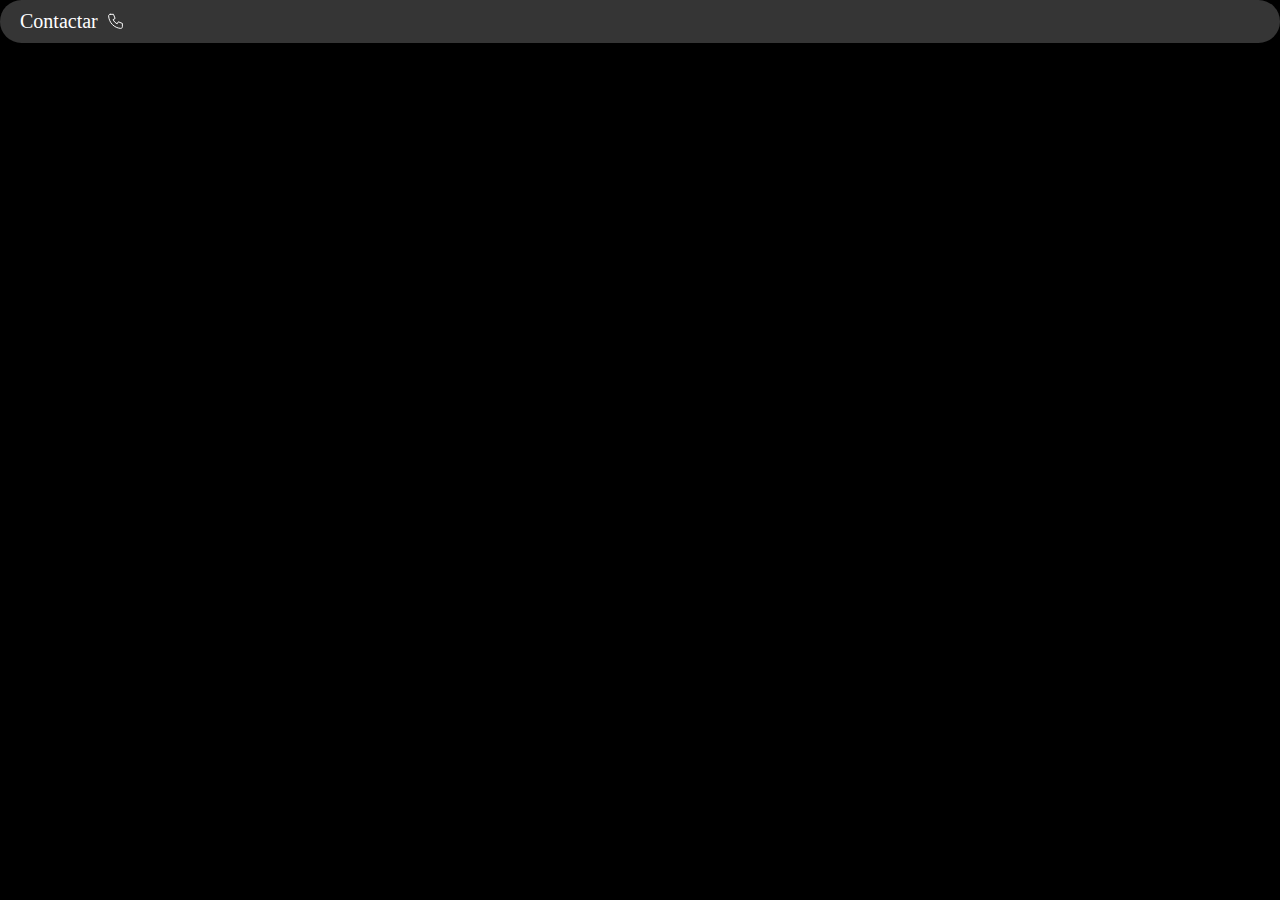
==== contact.html @ 0a67c77b "cambios y cosas nuevas" ====
<!DOCTYPE html>
<html lang="en">
<head>
    <meta charset="UTF-8">
    <meta name="viewport" content="width=device-width, initial-scale=1.0">
    <link rel="stylesheet" href="./scss/style.css">

    <title>Document</title>
</head>
<body>
    <h3 class="contactar">
        Contactar
        <img src="./assets/Vector.svg" alt="" class="telIcon">
    </h3>
</body>
</html>
---- scss/style.css ----
* {
  margin: 0;
  padding: 0;
  font-family: "Jost", sans-serif;
}

html {
  background-color: black;
}

main {
  background-color: white;
}

.artColor {
  background-color: #ddd8ff;
}

article {
  padding-bottom: 50px;
}

article {
  padding-top: 50px;
  display: flex;
  flex-direction: column;
  justify-content: center;
  align-items: center;
}

::-moz-selection {
  background-color: #5926c6;
  color: rgb(255, 255, 255);
}

::selection {
  background-color: #5926c6;
  color: rgb(255, 255, 255);
}

a {
  text-decoration: none;
}

header {
  background-image: url(../assets/Fondo.svg);
  display: flex;
  justify-content: center;
  align-items: center;
  flex-direction: column;
  padding: 20px;
  background-size: cover;
  background-repeat: no-repeat;
}

.inicio {
  display: flex;
  justify-content: center;
  align-items: center;
  flex-direction: column;
  height: 90vh;
}

nav {
  display: flex;
  flex-direction: row;
  justify-content: space-between;
  align-items: center;
  width: 95%;
}

.navTextos {
  display: flex;
  flex-direction: row;
  justify-content: center;
  align-items: center;
  gap: 60px;
}

.contactar {
  display: flex;
  flex-direction: row;
  background-color: rgba(255, 255, 255, 0.206);
  border-radius: 100px;
  padding: 10px 20px;
  gap: 10px;
}

.logo {
  width: 60px;
  height: 30px;
}

.telIcon {
  width: 15px;
}

h1 {
  font-family: "Limelight", sans-serif;
  text-align: center;
  font-family: Limelight;
  font-size: 60px;
  font-style: normal;
  font-weight: 400;
  line-height: normal;
  letter-spacing: 20px;
  background: linear-gradient(91deg, #C5AEF2 1.91%, #A4E9F9 99.81%);
  background-clip: text;
  -webkit-background-clip: text;
  -webkit-text-fill-color: transparent;
}

.colorServ {
  background-color: #E1EBFF;
  background-image: url(../assets/BackgroundServ.svg);
  background-size: cover;
  background-repeat: no-repeat;
}

.imgTarj {
  width: 100px;
  padding: 30px 10px 30px 0px;
}

.wrap {
  display: flex;
  flex-direction: row;
  flex-wrap: wrap;
  width: 70%;
  justify-content: center;
}

.tarjServi {
  display: flex;
  flex-direction: row;
  justify-content: center;
  align-items: center;
  gap: 20px;
  width: 400px;
  height: 200px;
  background-color: #f4f8ff;
  margin: 20px;
  border-radius: 20px;
  box-shadow: 0px 0px 50px 0px rgba(12, 16, 48, 0.15);
}

.txtServ {
  font-family: Limelight;
  font-size: 40px;
  color: black;
  margin-bottom: 15px;
}

.pTarj {
  width: 170px;
}

.imgProy {
  width: 300px;
}

.proyGrupo {
  display: flex;
  justify-content: center;
  align-items: center;
  flex-wrap: wrap;
  max-width: 700px;
  gap: 20px;
}

.qS {
  text-align: center;
  margin-top: 10px;
  max-width: 900px;
  font-size: 20px;
}

.titulo {
  color: black;
  font-weight: 600;
  text-align: start;
}

h2 {
  color: #FFF;
  text-align: center;
  font-family: Jost;
  font-size: 30px;
  font-style: normal;
  font-weight: 200;
  line-height: normal;
}

h3 {
  color: #FFF;
  text-align: center;
  font-family: Jost;
  font-size: 20px;
  font-style: normal;
  font-weight: 200;
  line-height: normal;
}

@media (max-width: 700px) {
  h1 {
    font-size: 40px;
  }
  h2 {
    font-size: 20px;
  }
  h3 {
    font-size: 15px;
  }
  .qS {
    font-size: 20px;
    max-width: 250px;
  }
  .txtServ {
    font-size: 35px;
  }
  .logo {
    display: none;
  }
  .telIcon {
    display: none;
  }
  .contactar {
    display: flex;
    justify-content: center;
    width: 40px;
  }
  .imgTarj {
    width: 100px;
    padding: 30px 10px 30px 15px;
  }
}
.slider {
  background-image: url(/assets/Proy1.png);
  margin: 40px;
  width: 450px;
  height: 280px;
  border-radius: 5px;
  animation: slide 10s linear 1ms infinite;
}

@keyframes slide {
  25% {
    background-image: url(/assets/Proy1.png);
  }
  50% {
    background-image: url(/assets/Proy2.png);
  }
  75% {
    background-image: url(/assets/Proy3.png);
  }
  100% {
    background-image: url(/assets/Proy2.png);
  }
}/*# sourceMappingURL=style.css.map */
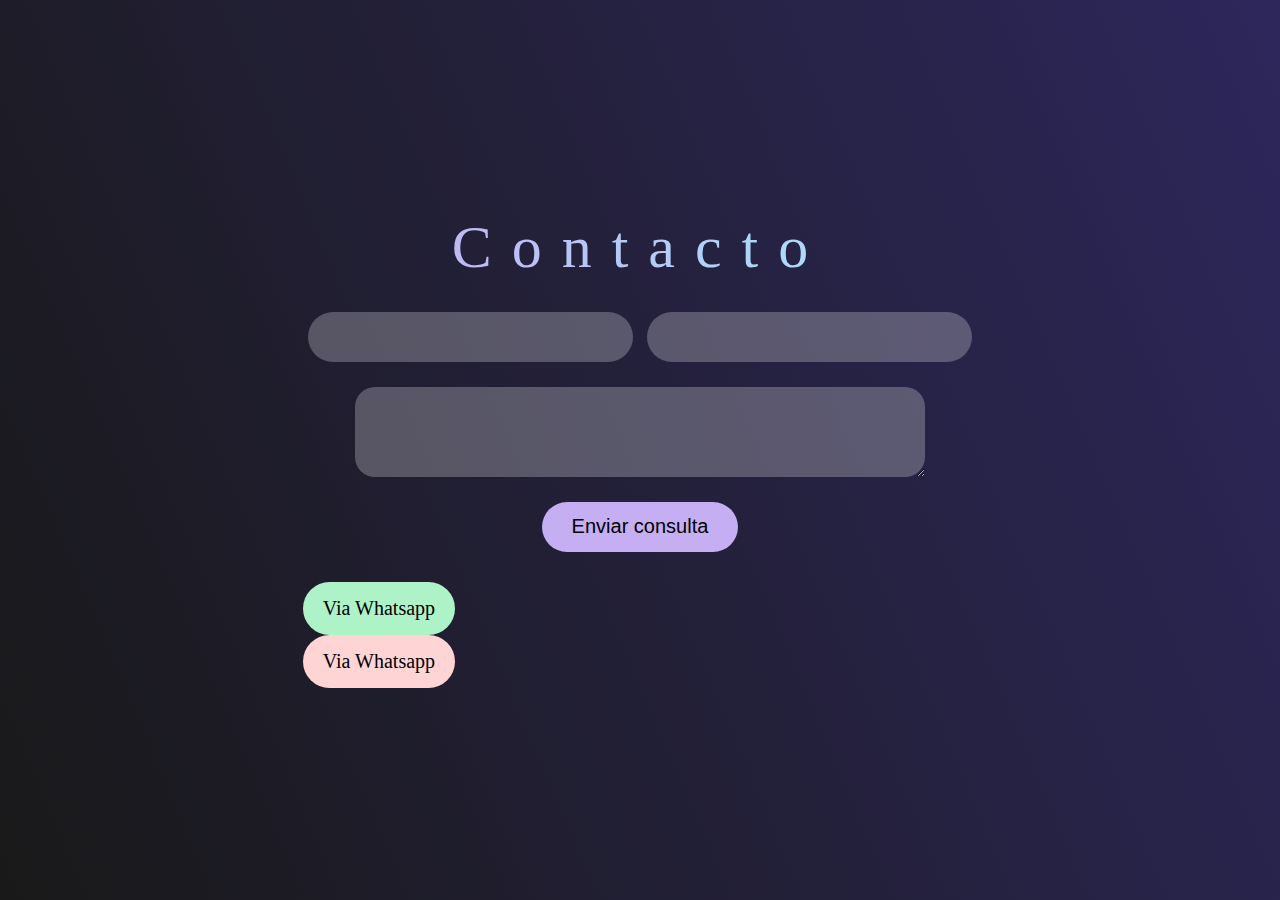
==== commit 6a61e3bf: "pagina de contacto agregada y mas cambios" ====
--- a/contact.html
+++ b/contact.html
@@ -1,16 +1,31 @@
 <!DOCTYPE html>
 <html lang="en">
+
 <head>
     <meta charset="UTF-8">
     <meta name="viewport" content="width=device-width, initial-scale=1.0">
     <link rel="stylesheet" href="./scss/style.css">
 
-    <title>Document</title>
+    <title>Contacto</title>
 </head>
-<body>
-    <h3 class="contactar">
-        Contactar
-        <img src="./assets/Vector.svg" alt="" class="telIcon">
-    </h3>
+
+<body class="background">
+    <main>
+        <h1>Contacto</h1>
+        <form action="">
+            <div>
+                <input type="txt">
+                <input type="mail" required>
+            </div>
+            <textarea name="text" id="textarea" class="txt__Info" required></textarea>
+            <input type="submit" value="Enviar consulta" class="btn"/>
+        </form>
+
+        <div class="">
+            <h3 class="btn2">Via Whatsapp</h3>
+            <h3 class="btn3">Via Whatsapp</h3>
+        </div>
+    </main>
 </body>
+
 </html>--- a/scss/style.css
+++ b/scss/style.css
@@ -6,10 +6,6 @@
 
 html {
   background-color: black;
-}
-
-main {
-  background-color: white;
 }
 
 .artColor {
@@ -145,7 +141,7 @@
 }
 
 .txtServ {
-  font-family: Limelight;
+  font-weight: bolder;
   font-size: 40px;
   color: black;
   margin-bottom: 15px;
@@ -153,6 +149,10 @@
 
 .pTarj {
   width: 170px;
+}
+
+#proyectos {
+  background-color: white;
 }
 
 .imgProy {
@@ -256,4 +256,72 @@
   100% {
     background-image: url(/assets/Proy2.png);
   }
+}
+.background {
+  background: linear-gradient(247deg, #2D275B 0%, #191919 100%);
+  display: flex;
+  flex-direction: column;
+  justify-content: center;
+  align-items: center;
+  height: 100vh;
+}
+
+.btn {
+  font-size: 20px;
+  background-color: #C5AEF2;
+  color: black;
+}
+
+.btn2 {
+  font-size: 20px;
+  background-color: #aef2c7;
+  color: black;
+  width: -moz-fit-content;
+  width: fit-content;
+  padding: 15px 20px;
+  border-radius: 100px;
+}
+
+.btn3 {
+  font-size: 20px;
+  background-color: #FFD4D5;
+  color: black;
+  width: -moz-fit-content;
+  width: fit-content;
+  padding: 15px 20px;
+  border-radius: 100px;
+}
+
+form {
+  display: flex;
+  flex-direction: column;
+  justify-content: center;
+  align-items: center;
+  height: 300px;
+  width: 100%;
+}
+
+input {
+  font-size: 20px;
+  width: -moz-fit-content;
+  width: fit-content;
+  height: 50px;
+  background-color: rgba(255, 255, 255, 0.251);
+  border-radius: 30px;
+  border-style: none;
+  margin: 5px;
+  padding: 0px 30px;
+  color: white;
+}
+
+textarea {
+  font-size: 20px;
+  width: 510px;
+  height: 10%;
+  margin: 20px;
+  border-radius: 20px;
+  border-style: none;
+  background-color: rgba(255, 255, 255, 0.251);
+  color: white;
+  padding: 30px;
 }/*# sourceMappingURL=style.css.map */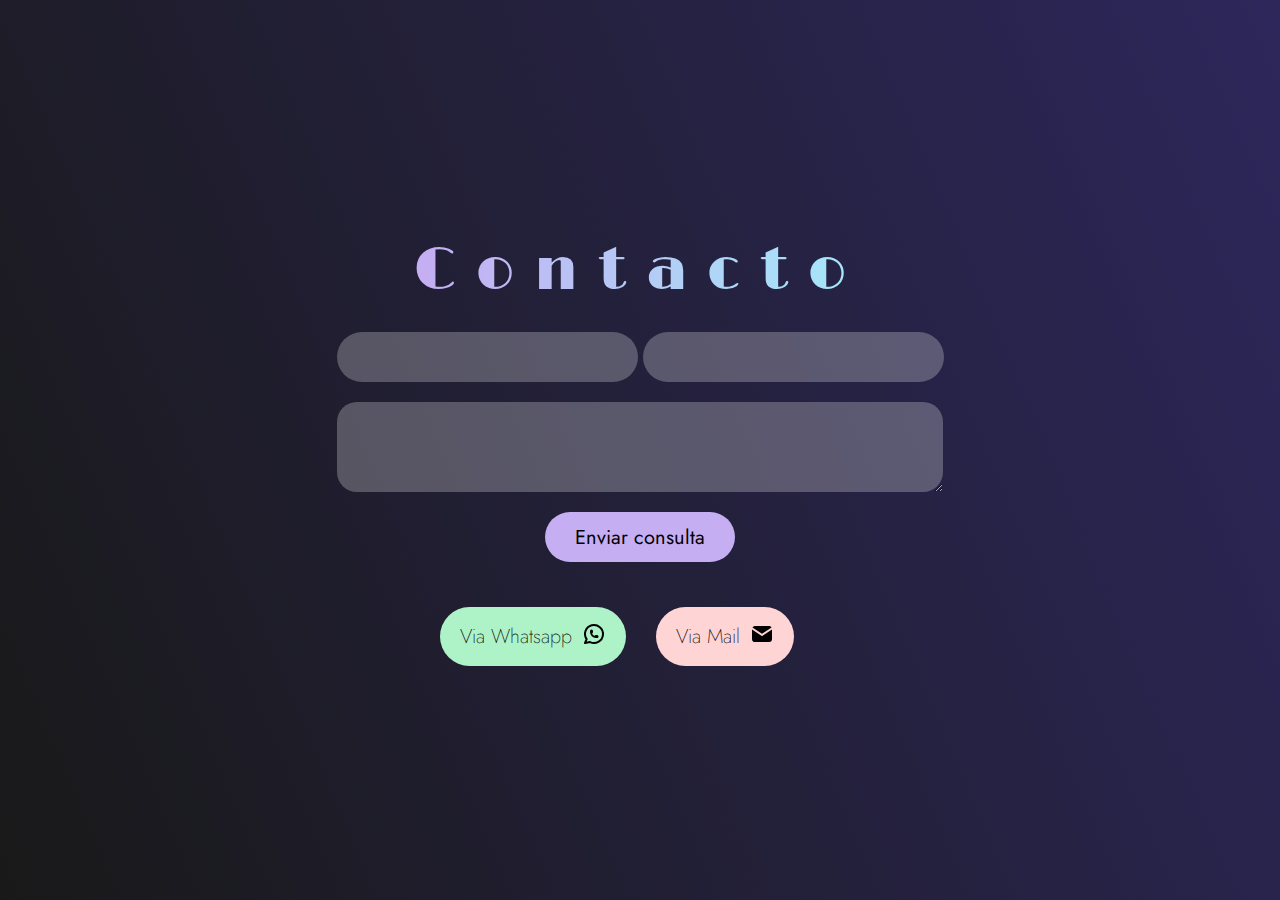
==== commit 63fb271c: "correcciones" ====
--- a/contact.html
+++ b/contact.html
@@ -4,13 +4,19 @@
 <head>
     <meta charset="UTF-8">
     <meta name="viewport" content="width=device-width, initial-scale=1.0">
+    <link rel="preconnect" href="https://fonts.googleapis.com">
+    <link rel="preconnect" href="https://fonts.gstatic.com" crossorigin>
+    <link href="https://fonts.googleapis.com/css2?family=Limelight&display=swap" rel="stylesheet">
+    <link
+        href="https://fonts.googleapis.com/css2?family=Jost:ital,wght@0,100;0,200;0,300;0,400;0,500;0,600;0,700;0,800;0,900;1,100;1,200;1,300;1,400;1,500;1,600;1,700;1,800;1,900&display=swap"
+        rel="stylesheet">
     <link rel="stylesheet" href="./scss/style.css">
 
     <title>Contacto</title>
 </head>
 
 <body class="background">
-    <main>
+    <main class="aling">
         <h1>Contacto</h1>
         <form action="">
             <div>
@@ -18,12 +24,17 @@
                 <input type="mail" required>
             </div>
             <textarea name="text" id="textarea" class="txt__Info" required></textarea>
-            <input type="submit" value="Enviar consulta" class="btn"/>
+            <input type="submit" value="Enviar consulta" class="btn" />
         </form>
-
-        <div class="">
-            <h3 class="btn2">Via Whatsapp</h3>
-            <h3 class="btn3">Via Whatsapp</h3>
+        <div class="flexRow">
+            <div class="btn2">
+                <h3 class="btnTxt">Via Whatsapp</h3>
+                <svg xmlns="http://www.w3.org/2000/svg" class="icon icon-tabler icon-tabler-brand-whatsapp" width="24" height="24" viewBox="0 0 24 24" stroke-width="2" stroke="currentColor" fill="none" stroke-linecap="round" stroke-linejoin="round"><path stroke="none" d="M0 0h24v24H0z" fill="none"/><path d="M3 21l1.65 -3.8a9 9 0 1 1 3.4 2.9l-5.05 .9" /><path d="M9 10a.5 .5 0 0 0 1 0v-1a.5 .5 0 0 0 -1 0v1a5 5 0 0 0 5 5h1a.5 .5 0 0 0 0 -1h-1a.5 .5 0 0 0 0 1" /></svg>
+            </div>
+            <div class="btn3">
+                <h3 class="btnTxt">Via Mail</h3>
+                <svg xmlns="http://www.w3.org/2000/svg" class="icon icon-tabler icon-tabler-mail-filled" width="24" height="24" viewBox="0 0 24 24" stroke-width="2" stroke="currentColor" fill="none" stroke-linecap="round" stroke-linejoin="round"><path stroke="none" d="M0 0h24v24H0z" fill="none"/><path d="M22 7.535v9.465a3 3 0 0 1 -2.824 2.995l-.176 .005h-14a3 3 0 0 1 -2.995 -2.824l-.005 -.176v-9.465l9.445 6.297l.116 .066a1 1 0 0 0 .878 0l.116 -.066l9.445 -6.297z" stroke-width="0" fill="currentColor" /><path d="M19 4c1.08 0 2.027 .57 2.555 1.427l-9.555 6.37l-9.555 -6.37a2.999 2.999 0 0 1 2.354 -1.42l.201 -.007h14z" stroke-width="0" fill="currentColor" /></svg>
+            </div>
         </div>
     </main>
 </body>
--- a/scss/style.css
+++ b/scss/style.css
@@ -273,6 +273,8 @@
 }
 
 .btn2 {
+  display: flex;
+  flex-direction: row;
   font-size: 20px;
   background-color: #aef2c7;
   color: black;
@@ -280,9 +282,13 @@
   width: fit-content;
   padding: 15px 20px;
   border-radius: 100px;
+  gap: 10px;
 }
 
 .btn3 {
+  display: flex;
+  flex-direction: row;
+  gap: 10px;
   font-size: 20px;
   background-color: #FFD4D5;
   color: black;
@@ -290,6 +296,7 @@
   width: fit-content;
   padding: 15px 20px;
   border-radius: 100px;
+  margin-left: 30px;
 }
 
 form {
@@ -309,19 +316,36 @@
   background-color: rgba(255, 255, 255, 0.251);
   border-radius: 30px;
   border-style: none;
-  margin: 5px;
+  margin: 0px 0px 20px 0px;
   padding: 0px 30px;
   color: white;
 }
 
 textarea {
   font-size: 20px;
-  width: 510px;
+  width: 90%;
   height: 10%;
-  margin: 20px;
   border-radius: 20px;
   border-style: none;
   background-color: rgba(255, 255, 255, 0.251);
   color: white;
   padding: 30px;
+  margin-bottom: 20px;
+}
+
+.flexRow {
+  display: flex;
+  flex-direction: row;
+  width: 400px;
+}
+
+.btnTxt {
+  color: black;
+}
+
+.aling {
+  display: flex;
+  flex-direction: column;
+  justify-content: center;
+  align-items: center;
 }/*# sourceMappingURL=style.css.map */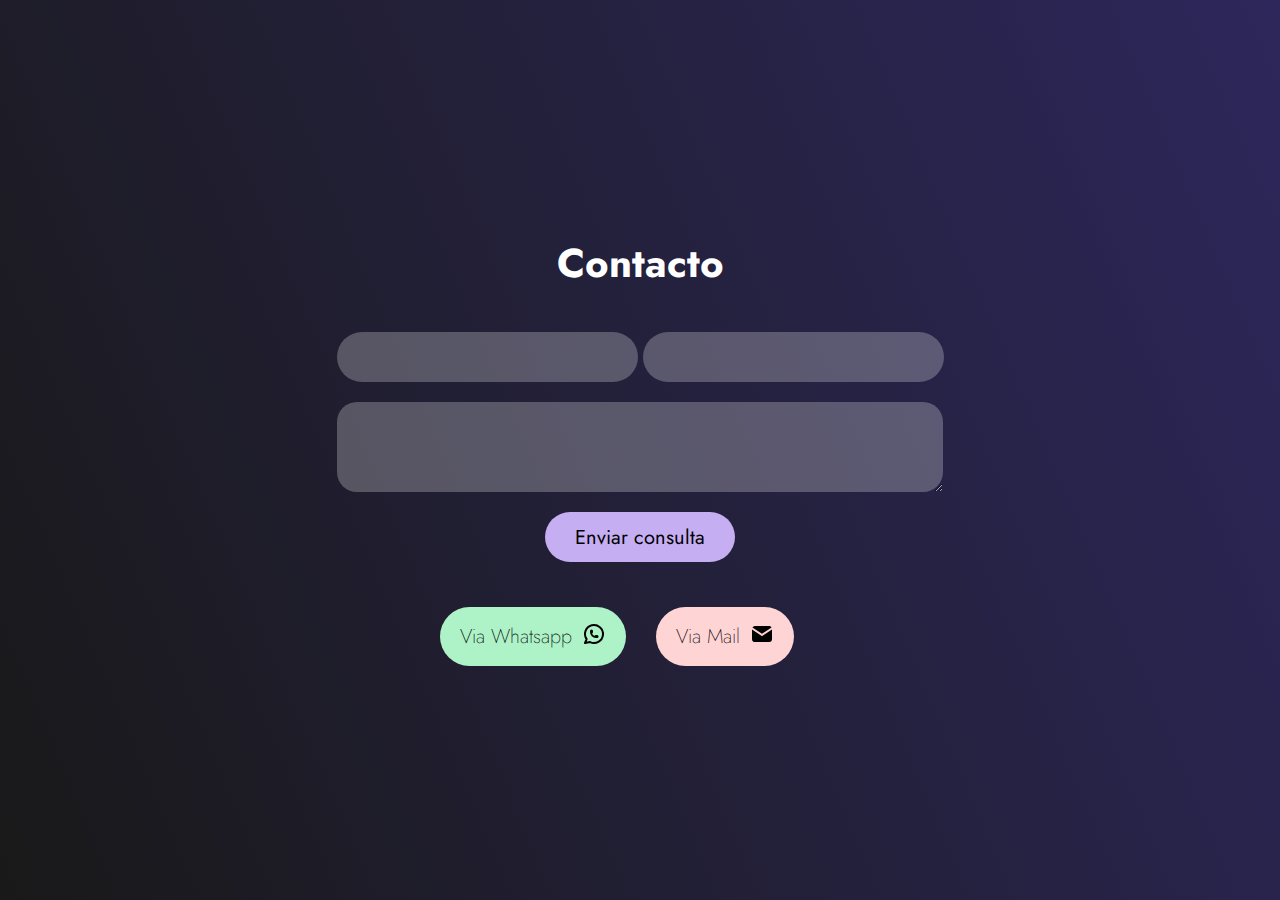
==== commit cc48cdc0: "correcciones" ====
--- a/contact.html
+++ b/contact.html
@@ -7,9 +7,8 @@
     <link rel="preconnect" href="https://fonts.googleapis.com">
     <link rel="preconnect" href="https://fonts.gstatic.com" crossorigin>
     <link href="https://fonts.googleapis.com/css2?family=Limelight&display=swap" rel="stylesheet">
-    <link
-        href="https://fonts.googleapis.com/css2?family=Jost:ital,wght@0,100;0,200;0,300;0,400;0,500;0,600;0,700;0,800;0,900;1,100;1,200;1,300;1,400;1,500;1,600;1,700;1,800;1,900&display=swap"
-        rel="stylesheet">
+    <link href="https://fonts.googleapis.com/css2?family=Jost:ital,wght@0,100;0,200;0,300;0,400;0,500;0,600;0,700;0,800;0,900;1,100;1,200;1,300;1,400;1,500;1,600;1,700;1,800;1,900&display=swap" rel="stylesheet">
+
     <link rel="stylesheet" href="./scss/style.css">
 
     <title>Contacto</title>
@@ -17,8 +16,8 @@
 
 <body class="background">
     <main class="aling">
-        <h1>Contacto</h1>
-        <form action="">
+        <h2 class="txtContact">Contacto</h2>
+        <form action="mailto:axel0064@gmail.com.com">
             <div>
                 <input type="txt">
                 <input type="mail" required>
@@ -27,14 +26,16 @@
             <input type="submit" value="Enviar consulta" class="btn" />
         </form>
         <div class="flexRow">
-            <div class="btn2">
+            <a href="https://wa.me/3516814304" class="btn2">
                 <h3 class="btnTxt">Via Whatsapp</h3>
                 <svg xmlns="http://www.w3.org/2000/svg" class="icon icon-tabler icon-tabler-brand-whatsapp" width="24" height="24" viewBox="0 0 24 24" stroke-width="2" stroke="currentColor" fill="none" stroke-linecap="round" stroke-linejoin="round"><path stroke="none" d="M0 0h24v24H0z" fill="none"/><path d="M3 21l1.65 -3.8a9 9 0 1 1 3.4 2.9l-5.05 .9" /><path d="M9 10a.5 .5 0 0 0 1 0v-1a.5 .5 0 0 0 -1 0v1a5 5 0 0 0 5 5h1a.5 .5 0 0 0 0 -1h-1a.5 .5 0 0 0 0 1" /></svg>
-            </div>
-            <div class="btn3">
+            </a>
+
+            <a href="mailto:axel0064@gmail.com" class="btn3">
                 <h3 class="btnTxt">Via Mail</h3>
                 <svg xmlns="http://www.w3.org/2000/svg" class="icon icon-tabler icon-tabler-mail-filled" width="24" height="24" viewBox="0 0 24 24" stroke-width="2" stroke="currentColor" fill="none" stroke-linecap="round" stroke-linejoin="round"><path stroke="none" d="M0 0h24v24H0z" fill="none"/><path d="M22 7.535v9.465a3 3 0 0 1 -2.824 2.995l-.176 .005h-14a3 3 0 0 1 -2.995 -2.824l-.005 -.176v-9.465l9.445 6.297l.116 .066a1 1 0 0 0 .878 0l.116 -.066l9.445 -6.297z" stroke-width="0" fill="currentColor" /><path d="M19 4c1.08 0 2.027 .57 2.555 1.427l-9.555 6.37l-9.555 -6.37a2.999 2.999 0 0 1 2.354 -1.42l.201 -.007h14z" stroke-width="0" fill="currentColor" /></svg>
-            </div>
+            </a>
+
         </div>
     </main>
 </body>
--- a/scss/style.css
+++ b/scss/style.css
@@ -333,6 +333,13 @@
   margin-bottom: 20px;
 }
 
+.txtContact {
+  font-weight: bolder;
+  font-size: 40px;
+  color: white;
+  margin-bottom: 15px;
+}
+
 .flexRow {
   display: flex;
   flex-direction: row;
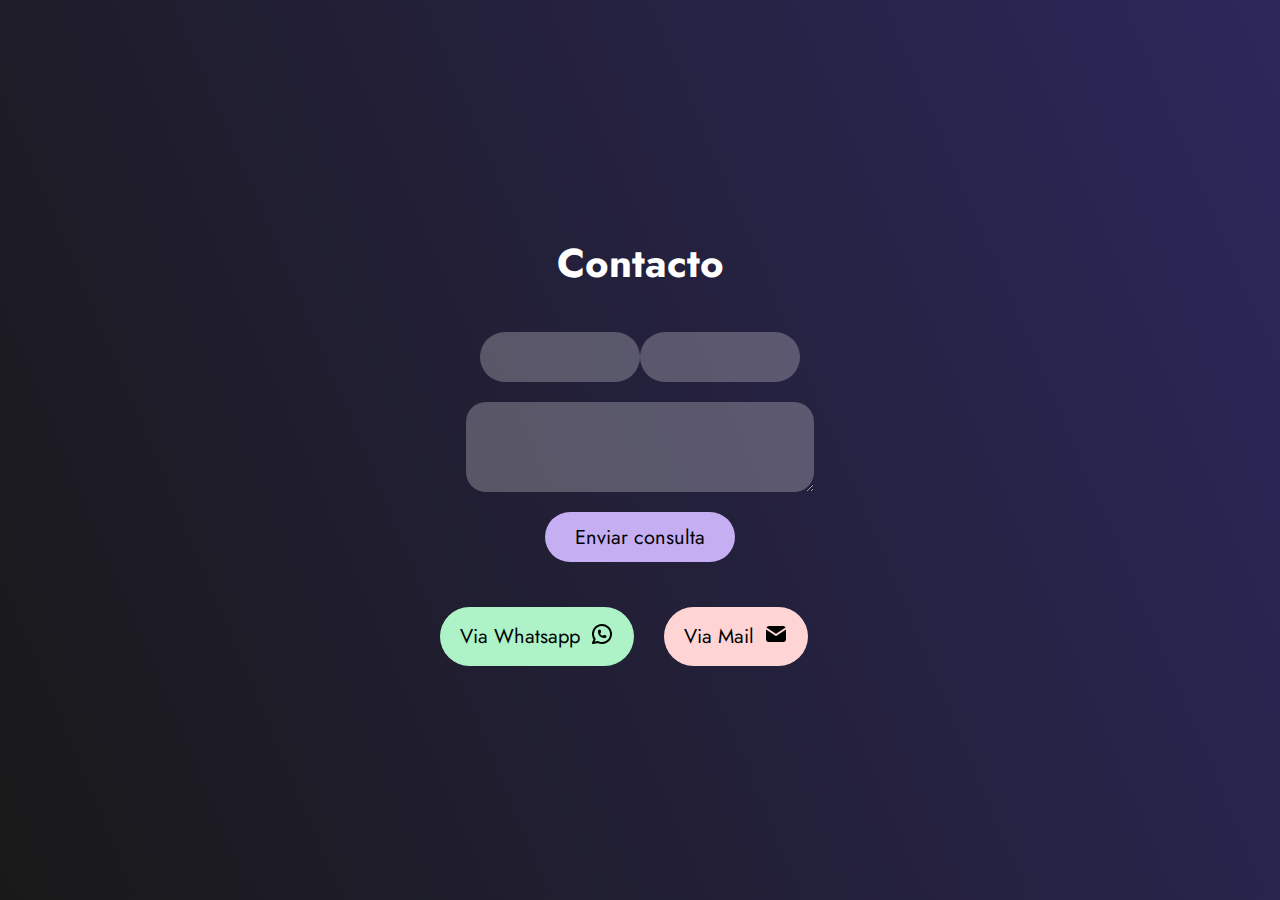
==== commit 05e71190: "correcciones" ====
--- a/contact.html
+++ b/contact.html
@@ -18,7 +18,7 @@
     <main class="aling">
         <h2 class="txtContact">Contacto</h2>
         <form action="mailto:axel0064@gmail.com.com">
-            <div>
+            <div class="flexCenter">
                 <input type="txt">
                 <input type="mail" required>
             </div>
--- a/scss/style.css
+++ b/scss/style.css
@@ -124,6 +124,7 @@
   flex-wrap: wrap;
   width: 70%;
   justify-content: center;
+  max-width: 1200px;
 }
 
 .tarjServi {
@@ -270,6 +271,8 @@
   font-size: 20px;
   background-color: #C5AEF2;
   color: black;
+  width: -moz-fit-content;
+  width: fit-content;
 }
 
 .btn2 {
@@ -305,13 +308,12 @@
   justify-content: center;
   align-items: center;
   height: 300px;
-  width: 100%;
+  width: 80%;
 }
 
 input {
   font-size: 20px;
-  width: -moz-fit-content;
-  width: fit-content;
+  width: 100px;
   height: 50px;
   background-color: rgba(255, 255, 255, 0.251);
   border-radius: 30px;
@@ -348,6 +350,7 @@
 
 .btnTxt {
   color: black;
+  font-weight: 400;
 }
 
 .aling {
@@ -355,4 +358,10 @@
   flex-direction: column;
   justify-content: center;
   align-items: center;
+}
+
+.flexCenter {
+  display: flex;
+  justify-content: center;
+  align-items: center;
 }/*# sourceMappingURL=style.css.map */